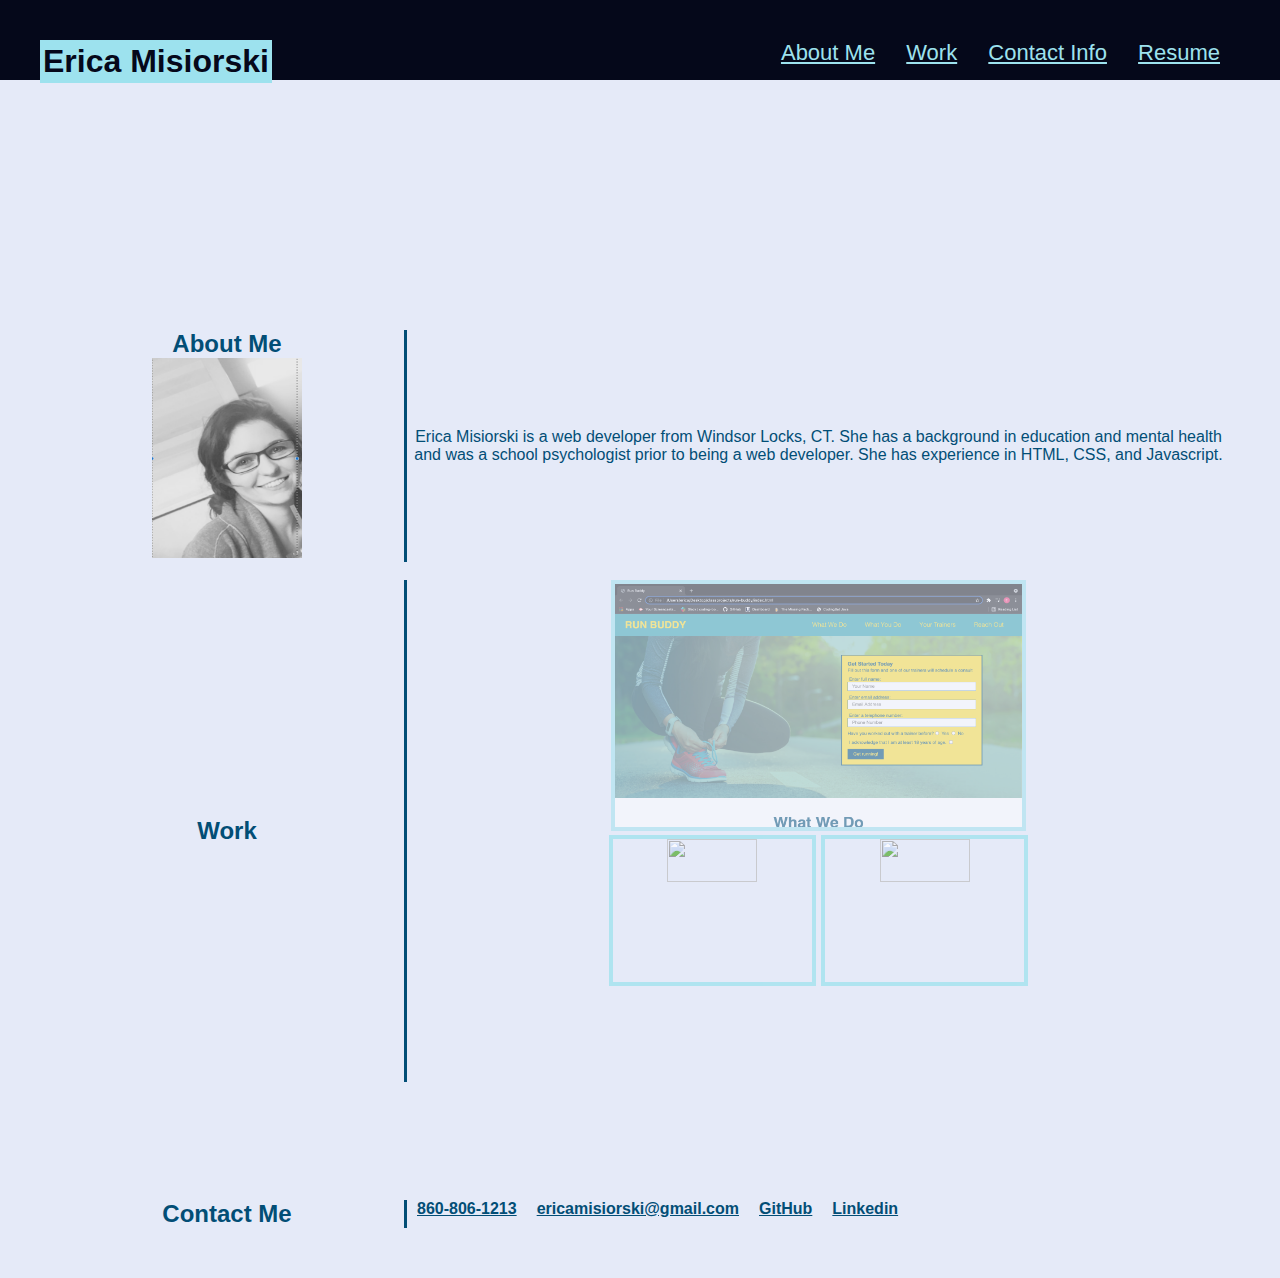
==== index.html @ 0dadefb4 "css" ====
<!DOCTYPE html>
<html lang="en-us">

<head>
    <meta charset="UTF-8" />
    <link rel="stylesheet" href="/Assets/css/style.css">
    <title>Erica-Misiorski</title>
</head>

<body class="body">
    
    <!-- header with navigation -->
    <header class="header">
        <h1>Erica Misiorski</h1>
        <div>
            <ul>
                <li>
                    <a href="#about-me">About Me</a>
                </li>
                <li>
                    <a href="#work">Work</a>
                </li>
                <li>
                    <a href="#contact-info">Contact Info</a>
                </li>
                <li>
                    <a href="./resume.html">Resume</a>
                </li>
            </ul>
        </div>
    </header>

    <!-- hero image section -->
    <section class="hero"></section>

    <!-- main sections with about me and work content -->
    <main class="main">
        <div id="about-me">
            <div class="about-me-image">
                <h2>About Me</h2>
                <img src="Assets/images/photo1.jpeg" width="150" ; height="200">
            </div>
            <div class="about-me-text">
                <p>
                    Erica Misiorski is a web developer from Windsor Locks, CT. She has a background in education and
                    mental health and was a school psychologist prior to being a web developer. She has experience in
                    HTML, CSS, and Javascript.
                </p>
            </div>
        </div>
        <br>
        <div id="work">
            <div class="work-title-container">
                <h2>Work</h2>
            </div>
            <div class="work-project-container">
                <div>
                    <a href="https://emisiorski.github.io/run-buddy/">
                        <img src="Assets/images/runbuddy.png" alt="Run Buddy Link" id=run-buddy></a>

                    <img src="https://massolutions.biz/wp-content/uploads/2009/10/how-to-create-a-website-feature-image.jpg"
                        id=second-website>
                    <img src="https://www.eventmanagerblog.com/wp-content/uploads/2014/03/creating-perfect-event-websites.png"
                        id=third-website>
                </div>
            </div>
        </div>
    </main>
    <br>

    <!-- footer -->
    <footer id="contact-info">
        <div class="info-text-container">
            <h2>Contact Me</h2>
        </div>
            <ul class="contact-info-list">
                <li class="phone">
                    <h3>860-806-1213</h3>
                </li>
                <li class="email">
                    <h3>ericamisiorski@gmail.com</h3>
                </li>
                <li class="github">
                    <a href="https://github.com/emisiorski">GitHub</a>
                </li>
                <li class="linkedin">
                    <a href="https://linkedin.com/in/erica-misiorski-m-s-890346217">Linkedin</a>
                </li>
            </ul>
    </footer>

</body>

</html>
---- Assets/css/style.css ----
* {
    box-sizing: border-box;
    padding: 0px;
    margin: 0px;
}

body {
    background-color: rgb(229, 234, 248);
    font-family: Helvetica, Arial, sans-serif;
}

/*header styling*/

.header {
    padding: 40px;
    background-color: rgb(5, 8, 26);
    color: #9de2ee;
}
.header h1 {
    position: absolute;
    border: solid 3px #9de2ee; 
    margin-right: 600px;
    background-color: #9de2ee;
    color:rgb(5, 8, 26);
}
.header div {
    position: absolute right;
    justify-content: end;
    margin-right: 20px;
    float: right;
    font-family: 'Gill Sans', 'Gill Sans MT', Calibri, 'Trebuchet MS', sans-serif;
    font-size: 22px;
    
}
.header div ul {
    list-style-type: none;
}

.header div ul li {
    display: inline-block;
    margin-left: 25px;
    color: #9de2ee
}
.header a {
    text-decoration: underline;
    color: #9de2ee;
}

/*hero styling*/
.hero {
    padding: 100px;
    width: 100%;
    height: 50px;
    margin-bottom: 25px;
    background-image: url("https://wallpaperaccess.com/full/1837508.jpg");
    background-size: cover;
    background-position: center;
}

/* main section styling*/
.main {
    margin:50px;
    color: #024e76;
}
#about-me {
    /* padding-bottom: 300px; */
    display: flex;
}
.about-me-image {
    width: 30%;
    text-align: center;
}
/* about me paragraph*/ 
.about-me-text {
    display: flex;
    justify-content: center;
    align-items: center;
    width: 70%;
    text-align: center;
    border-left: solid 3px #024e76;
}
/* work sample section*/
#work {
    display:flex;
}
.work-title-container {
    display: flex;
    width: 30%;
    align-items: center;
    justify-content: center;
}
.work-project-container {
    display: flex;
    flex-direction: column;
    justify-content: center;
    align-items: center;
    width: 70%;
    text-align: center;
    border-left: solid 3px #024e76;
}
#run-buddy {
    width: 90%;
    height: 50%;
    opacity: .5;
    border: solid 4px #9de2ee; 
}
#second-website, #third-website {
    width: 45%;
    height: 30%;
    opacity: .75;
    border: solid 4px #9de2ee; 
}
/*footer*/
#contact-info {
    display: flex;
    color: #024e76;
    margin: 50px;
  }
.info-text-container {
    font-size: 16px;
    width: 30%;
    text-align: center;
  }
.contact-info-list {
    width: 70%;
    text-align: center;
    border-left: solid 3px #024e76;
    display: flex;
    list-style-type: none;
  }
.phone h3, .email h3{
    font-size: 16px;
    text-decoration: underline;
    padding: 0 10px 0 10px;
}
.github a, .linkedin a {
    color: #024e76;
    font-weight: bold;
    font-size: 16px;
    padding: 0 10px 0 10px;
    margin-bottom: 3px;
  }
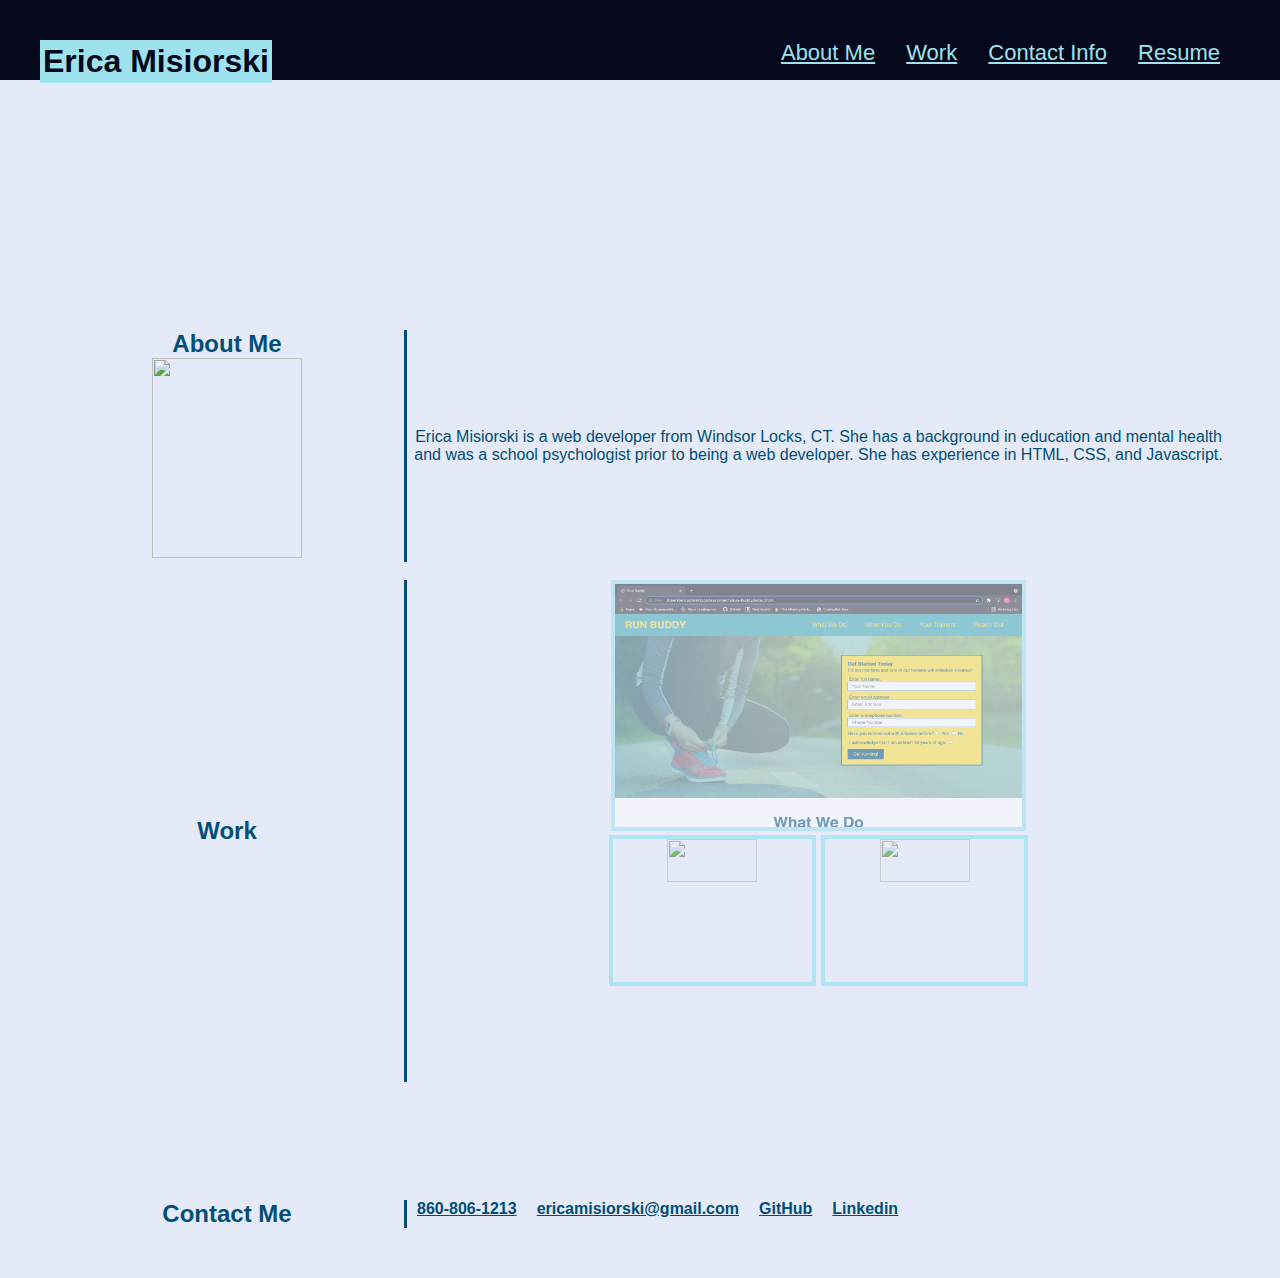
==== commit 88848f1c: "fix" ====
--- a/index.html
+++ b/index.html
@@ -3,7 +3,7 @@
 
 <head>
     <meta charset="UTF-8" />
-    <link rel="stylesheet" href="/Assets/css/style.css">
+    <link rel="stylesheet" href="style.css">
     <title>Erica-Misiorski</title>
 </head>
 
@@ -24,7 +24,7 @@
                     <a href="#contact-info">Contact Info</a>
                 </li>
                 <li>
-                    <a href="./resume.html">Resume</a>
+                    <a href="resume.html">Resume</a>
                 </li>
             </ul>
         </div>
@@ -38,7 +38,7 @@
         <div id="about-me">
             <div class="about-me-image">
                 <h2>About Me</h2>
-                <img src="Assets/images/photo1.jpeg" width="150" ; height="200">
+                <img src="photo1.jpeg" width="150" ; height="200">
             </div>
             <div class="about-me-text">
                 <p>
--- a/style.css
+++ b/style.css
@@ -0,0 +1,142 @@
+* {
+    box-sizing: border-box;
+    padding: 0px;
+    margin: 0px;
+}
+
+body {
+    background-color: rgb(229, 234, 248);
+    font-family: Helvetica, Arial, sans-serif;
+}
+
+/*header styling*/
+
+.header {
+    padding: 40px;
+    background-color: rgb(5, 8, 26);
+    color: #9de2ee;
+}
+.header h1 {
+    position: absolute;
+    border: solid 3px #9de2ee; 
+    margin-right: 600px;
+    background-color: #9de2ee;
+    color:rgb(5, 8, 26);
+}
+.header div {
+    position: absolute right;
+    justify-content: end;
+    margin-right: 20px;
+    float: right;
+    font-family: 'Gill Sans', 'Gill Sans MT', Calibri, 'Trebuchet MS', sans-serif;
+    font-size: 22px;
+    
+}
+.header div ul {
+    list-style-type: none;
+}
+
+.header div ul li {
+    display: inline-block;
+    margin-left: 25px;
+    color: #9de2ee
+}
+.header a {
+    text-decoration: underline;
+    color: #9de2ee;
+}
+
+/*hero styling*/
+.hero {
+    padding: 100px;
+    width: 100%;
+    height: 50px;
+    margin-bottom: 25px;
+    background-image: url("https://wallpaperaccess.com/full/1837508.jpg");
+    background-size: cover;
+    background-position: center;
+}
+
+/* main section styling*/
+.main {
+    margin:50px;
+    color: #024e76;
+}
+#about-me {
+    /* padding-bottom: 300px; */
+    display: flex;
+}
+.about-me-image {
+    width: 30%;
+    text-align: center;
+}
+/* about me paragraph*/ 
+.about-me-text {
+    display: flex;
+    justify-content: center;
+    align-items: center;
+    width: 70%;
+    text-align: center;
+    border-left: solid 3px #024e76;
+}
+/* work sample section*/
+#work {
+    display:flex;
+}
+.work-title-container {
+    display: flex;
+    width: 30%;
+    align-items: center;
+    justify-content: center;
+}
+.work-project-container {
+    display: flex;
+    flex-direction: column;
+    justify-content: center;
+    align-items: center;
+    width: 70%;
+    text-align: center;
+    border-left: solid 3px #024e76;
+}
+#run-buddy {
+    width: 90%;
+    height: 50%;
+    opacity: .5;
+    border: solid 4px #9de2ee; 
+}
+#second-website, #third-website {
+    width: 45%;
+    height: 30%;
+    opacity: .75;
+    border: solid 4px #9de2ee; 
+}
+/*footer*/
+#contact-info {
+    display: flex;
+    color: #024e76;
+    margin: 50px;
+  }
+.info-text-container {
+    font-size: 16px;
+    width: 30%;
+    text-align: center;
+  }
+.contact-info-list {
+    width: 70%;
+    text-align: center;
+    border-left: solid 3px #024e76;
+    display: flex;
+    list-style-type: none;
+  }
+.phone h3, .email h3{
+    font-size: 16px;
+    text-decoration: underline;
+    padding: 0 10px 0 10px;
+}
+.github a, .linkedin a {
+    color: #024e76;
+    font-weight: bold;
+    font-size: 16px;
+    padding: 0 10px 0 10px;
+    margin-bottom: 3px;
+  }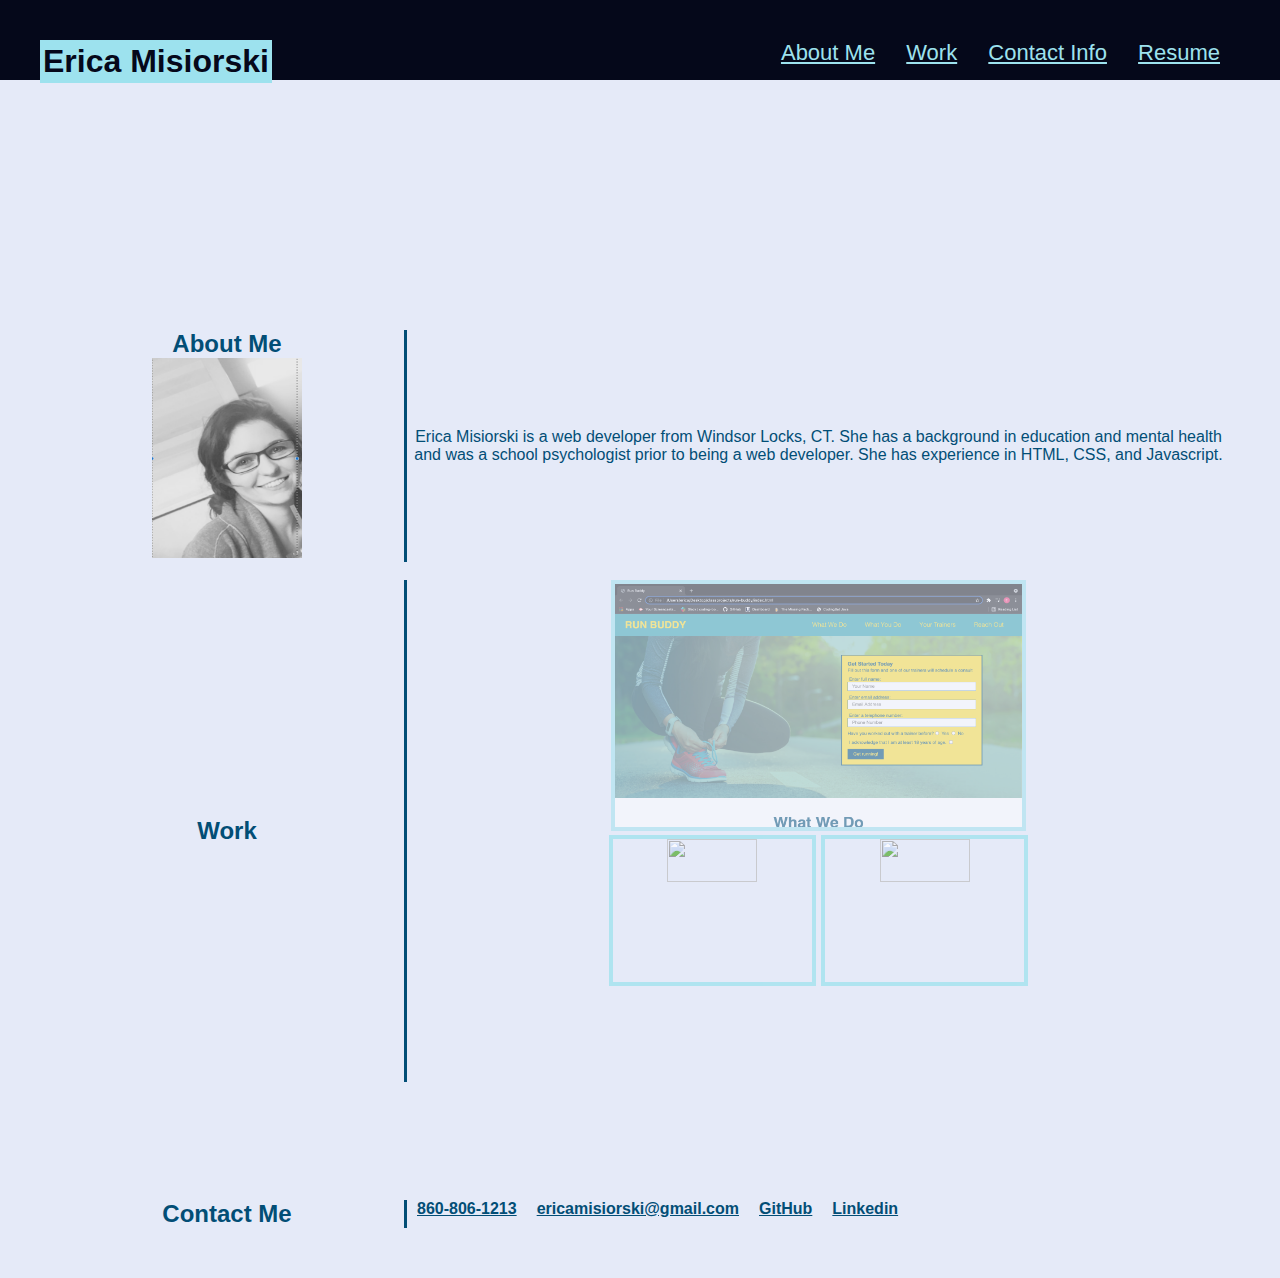
==== commit 71a7df9d: "fix photos" ====
--- a/index.html
+++ b/index.html
@@ -38,7 +38,7 @@
         <div id="about-me">
             <div class="about-me-image">
                 <h2>About Me</h2>
-                <img src="photo1.jpeg" width="150" ; height="200">
+                <img src="Assets/images/photo1.jpeg" width="150" ; height="200">
             </div>
             <div class="about-me-text">
                 <p>
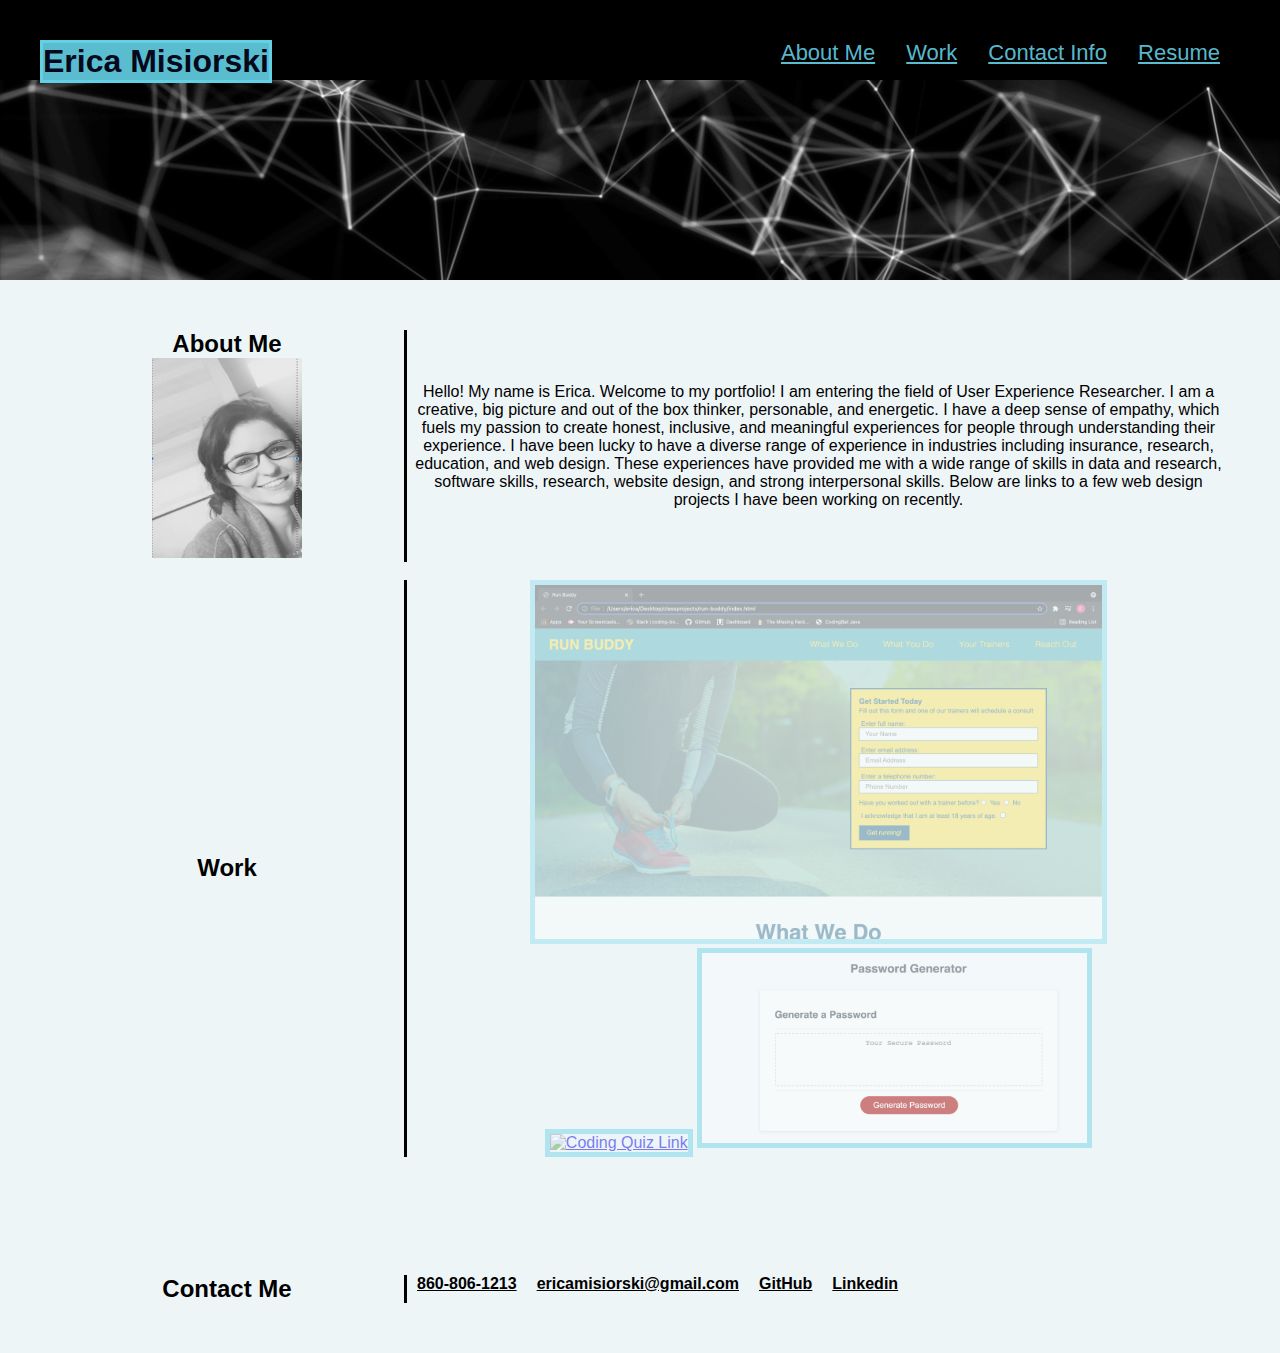
==== commit 1aa1dbaf: "update design changes" ====
--- a/index.html
+++ b/index.html
@@ -8,7 +8,7 @@
 </head>
 
 <body class="body">
-    
+
     <!-- header with navigation -->
     <header class="header">
         <h1>Erica Misiorski</h1>
@@ -42,9 +42,21 @@
             </div>
             <div class="about-me-text">
                 <p>
-                    Erica Misiorski is a web developer from Windsor Locks, CT. She has a background in education and
-                    mental health and was a school psychologist prior to being a web developer. She has experience in
-                    HTML, CSS, and Javascript.
+                    Hello! My name is Erica.
+
+                    Welcome to my portfolio!
+
+                    I am entering the field of User Experience Researcher. I am a creative, big picture and out of the
+                    box thinker, personable, and energetic. I have a
+                    deep sense of empathy, which fuels my passion to create honest, inclusive, and meaningful
+                    experiences
+                    for people through understanding their experience.
+
+                    I have been lucky to have a diverse range of experience in industries including insurance, research,
+                    education, and web
+                    design. These experiences have provided me with a wide range of skills in data and research,
+                    software skills, research, website design, and strong interpersonal skills. Below are links to a few
+                    web design projects I have been working on recently.
                 </p>
             </div>
         </div>
@@ -55,13 +67,16 @@
             </div>
             <div class="work-project-container">
                 <div>
-                    <a href="https://emisiorski.github.io/run-buddy/">
-                        <img src="Assets/images/runbuddy.png" alt="Run Buddy Link" id=run-buddy></a>
-
-                    <img src="https://massolutions.biz/wp-content/uploads/2009/10/how-to-create-a-website-feature-image.jpg"
-                        id=second-website>
-                    <img src="https://www.eventmanagerblog.com/wp-content/uploads/2014/03/creating-perfect-event-websites.png"
-                        id=third-website>
+                    <div>
+                        <a href="https://emisiorski.github.io/run-buddy/">
+                            <img src="Assets/images/runbuddy.png" alt="Run Buddy Link" id="run-buddy"></a><br>
+                        <a href="https://emisiorski.github.io/codingquizemisiorski/">
+                            <img src="https://user-images.githubusercontent.com/90798919/138628134-6918d9f7-6c25-4edd-93fc-6fc8b427fbb9.png"
+                                alt="Coding Quiz Link" id="coding-quiz"></a>
+                        <a href="https://emisiorski.github.io/Password-generator/">
+                            <img src="Assets/images/passwordgenerator.png" alt="Password Generator"
+                                id="password-generator"></a>
+                    </div>
                 </div>
             </div>
         </div>
@@ -73,20 +88,20 @@
         <div class="info-text-container">
             <h2>Contact Me</h2>
         </div>
-            <ul class="contact-info-list">
-                <li class="phone">
-                    <h3>860-806-1213</h3>
-                </li>
-                <li class="email">
-                    <h3>ericamisiorski@gmail.com</h3>
-                </li>
-                <li class="github">
-                    <a href="https://github.com/emisiorski">GitHub</a>
-                </li>
-                <li class="linkedin">
-                    <a href="https://linkedin.com/in/erica-misiorski-m-s-890346217">Linkedin</a>
-                </li>
-            </ul>
+        <ul class="contact-info-list">
+            <li class="phone">
+                <h3>860-806-1213</h3>
+            </li>
+            <li class="email">
+                <h3>ericamisiorski@gmail.com</h3>
+            </li>
+            <li class="github">
+                <a href="https://github.com/emisiorski">GitHub</a>
+            </li>
+            <li class="linkedin">
+                <a href="https://linkedin.com/in/erica-misiorski-m-s-890346217">Linkedin</a>
+            </li>
+        </ul>
     </footer>
 
 </body>
--- a/style.css
+++ b/style.css
@@ -5,7 +5,7 @@
 }
 
 body {
-    background-color: rgb(229, 234, 248);
+    background-color:rgb(238, 245, 247);
     font-family: Helvetica, Arial, sans-serif;
 }
 
@@ -13,14 +13,14 @@
 
 .header {
     padding: 40px;
-    background-color: rgb(5, 8, 26);
-    color: #9de2ee;
+    background-color: black;
+    color: #64d2e6e5;
 }
 .header h1 {
     position: absolute;
-    border: solid 3px #9de2ee; 
+    border: solid 3px #64d2e6e5; 
     margin-right: 600px;
-    background-color: #9de2ee;
+    background-color: #64d2e6e5;
     color:rgb(5, 8, 26);
 }
 .header div {
@@ -39,11 +39,11 @@
 .header div ul li {
     display: inline-block;
     margin-left: 25px;
-    color: #9de2ee
+    color: #64d2e6e5;
 }
 .header a {
     text-decoration: underline;
-    color: #9de2ee;
+    color: #64d2e6e5;
 }
 
 /*hero styling*/
@@ -52,7 +52,7 @@
     width: 100%;
     height: 50px;
     margin-bottom: 25px;
-    background-image: url("https://wallpaperaccess.com/full/1837508.jpg");
+    background-image: url("Assets/images/background.jpg");
     background-size: cover;
     background-position: center;
 }
@@ -60,7 +60,7 @@
 /* main section styling*/
 .main {
     margin:50px;
-    color: #024e76;
+    color: black;
 }
 #about-me {
     /* padding-bottom: 300px; */
@@ -77,11 +77,11 @@
     align-items: center;
     width: 70%;
     text-align: center;
-    border-left: solid 3px #024e76;
+    border-left: solid 3px black;
 }
 /* work sample section*/
 #work {
-    display:flex;
+    display: flex;
 }
 .work-title-container {
     display: flex;
@@ -96,24 +96,33 @@
     align-items: center;
     width: 70%;
     text-align: center;
-    border-left: solid 3px #024e76;
+    border-left: solid 3px black;
 }
 #run-buddy {
-    width: 90%;
-    height: 50%;
+    width: 70%;
+    height: 40%;
+    opacity: .35;
+    border: solid 5px #64d2e6e5; 
+}
+#coding-quiz {
+    display: inline;
+    width: 48%;
+    height: 200px;
     opacity: .5;
-    border: solid 4px #9de2ee; 
+    border: solid 5px #64d2e6e5; 
 }
-#second-website, #third-website {
-    width: 45%;
-    height: 30%;
-    opacity: .75;
-    border: solid 4px #9de2ee; 
+
+#password-generator {
+    display: inline;
+    width: 48%;
+    height: 200px;
+    opacity: .5;
+    border: solid 5px #64d2e6e5; 
 }
 /*footer*/
 #contact-info {
     display: flex;
-    color: #024e76;
+    color: black;
     margin: 50px;
   }
 .info-text-container {
@@ -124,7 +133,7 @@
 .contact-info-list {
     width: 70%;
     text-align: center;
-    border-left: solid 3px #024e76;
+    border-left: solid 3px black;
     display: flex;
     list-style-type: none;
   }
@@ -134,7 +143,7 @@
     padding: 0 10px 0 10px;
 }
 .github a, .linkedin a {
-    color: #024e76;
+    color: black;
     font-weight: bold;
     font-size: 16px;
     padding: 0 10px 0 10px;
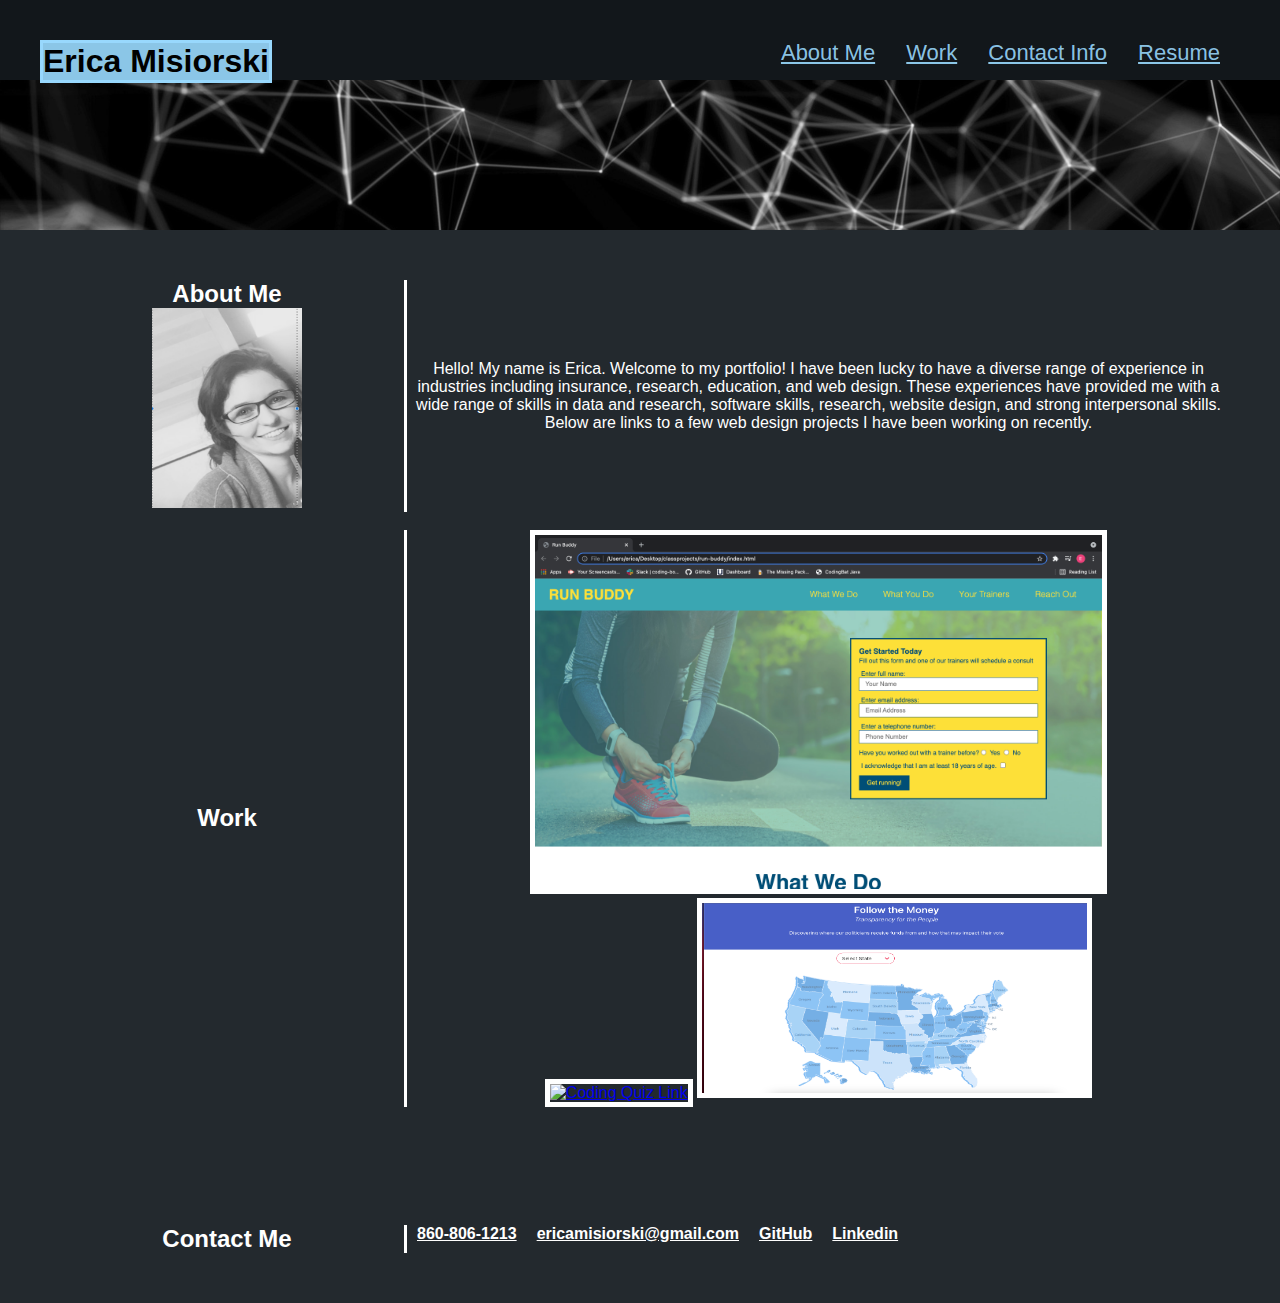
==== commit 29d78942: "add project" ====
--- a/index.html
+++ b/index.html
@@ -46,12 +46,6 @@
 
                     Welcome to my portfolio!
 
-                    I am entering the field of User Experience Researcher. I am a creative, big picture and out of the
-                    box thinker, personable, and energetic. I have a
-                    deep sense of empathy, which fuels my passion to create honest, inclusive, and meaningful
-                    experiences
-                    for people through understanding their experience.
-
                     I have been lucky to have a diverse range of experience in industries including insurance, research,
                     education, and web
                     design. These experiences have provided me with a wide range of skills in data and research,
@@ -73,9 +67,9 @@
                         <a href="https://emisiorski.github.io/codingquizemisiorski/">
                             <img src="https://user-images.githubusercontent.com/90798919/138628134-6918d9f7-6c25-4edd-93fc-6fc8b427fbb9.png"
                                 alt="Coding Quiz Link" id="coding-quiz"></a>
-                        <a href="https://emisiorski.github.io/Password-generator/">
-                            <img src="Assets/images/passwordgenerator.png" alt="Password Generator"
-                                id="password-generator"></a>
+                        <a href="https://adamcalcasola.github.io/follow-the-money/">
+                            <img src="Assets/images/followthemoney.png" alt="follow-the-money"
+                                id="follow-the-money"></a>
                     </div>
                 </div>
             </div>
--- a/style.css
+++ b/style.css
@@ -5,7 +5,7 @@
 }
 
 body {
-    background-color:rgb(238, 245, 247);
+    background-color:rgb(35, 41, 46);
     font-family: Helvetica, Arial, sans-serif;
 }
 
@@ -13,15 +13,15 @@
 
 .header {
     padding: 40px;
-    background-color: black;
-    color: #64d2e6e5;
+    background-color: rgb(18, 23, 27);
+    color: #9adaffe5;
 }
 .header h1 {
     position: absolute;
-    border: solid 3px #64d2e6e5; 
+    border: solid 3px #9adaffe5;
     margin-right: 600px;
-    background-color: #64d2e6e5;
-    color:rgb(5, 8, 26);
+    background-color: #9adaffe5;
+    color:black;
 }
 .header div {
     position: absolute right;
@@ -39,16 +39,16 @@
 .header div ul li {
     display: inline-block;
     margin-left: 25px;
-    color: #64d2e6e5;
+    color: #9adaffe5 ;
 }
 .header a {
     text-decoration: underline;
-    color: #64d2e6e5;
+    color: #9adaffe5 ;
 }
 
 /*hero styling*/
 .hero {
-    padding: 100px;
+    padding: 75px;
     width: 100%;
     height: 50px;
     margin-bottom: 25px;
@@ -60,7 +60,7 @@
 /* main section styling*/
 .main {
     margin:50px;
-    color: black;
+    color: white;
 }
 #about-me {
     /* padding-bottom: 300px; */
@@ -77,7 +77,7 @@
     align-items: center;
     width: 70%;
     text-align: center;
-    border-left: solid 3px black;
+    border-left: solid 3px white;
 }
 /* work sample section*/
 #work {
@@ -96,33 +96,30 @@
     align-items: center;
     width: 70%;
     text-align: center;
-    border-left: solid 3px black;
+    border-left: solid 3px white;
 }
 #run-buddy {
     width: 70%;
     height: 40%;
-    opacity: .35;
-    border: solid 5px #64d2e6e5; 
+    border: solid 5px white; 
 }
 #coding-quiz {
     display: inline;
     width: 48%;
     height: 200px;
-    opacity: .5;
-    border: solid 5px #64d2e6e5; 
+    border: solid 5px white; 
 }
 
-#password-generator {
+#follow-the-money {
     display: inline;
     width: 48%;
     height: 200px;
-    opacity: .5;
-    border: solid 5px #64d2e6e5; 
+    border: solid 5px white; 
 }
 /*footer*/
 #contact-info {
     display: flex;
-    color: black;
+    color: white;
     margin: 50px;
   }
 .info-text-container {
@@ -133,7 +130,7 @@
 .contact-info-list {
     width: 70%;
     text-align: center;
-    border-left: solid 3px black;
+    border-left: solid 3px white;
     display: flex;
     list-style-type: none;
   }
@@ -143,7 +140,7 @@
     padding: 0 10px 0 10px;
 }
 .github a, .linkedin a {
-    color: black;
+    color: white;
     font-weight: bold;
     font-size: 16px;
     padding: 0 10px 0 10px;
